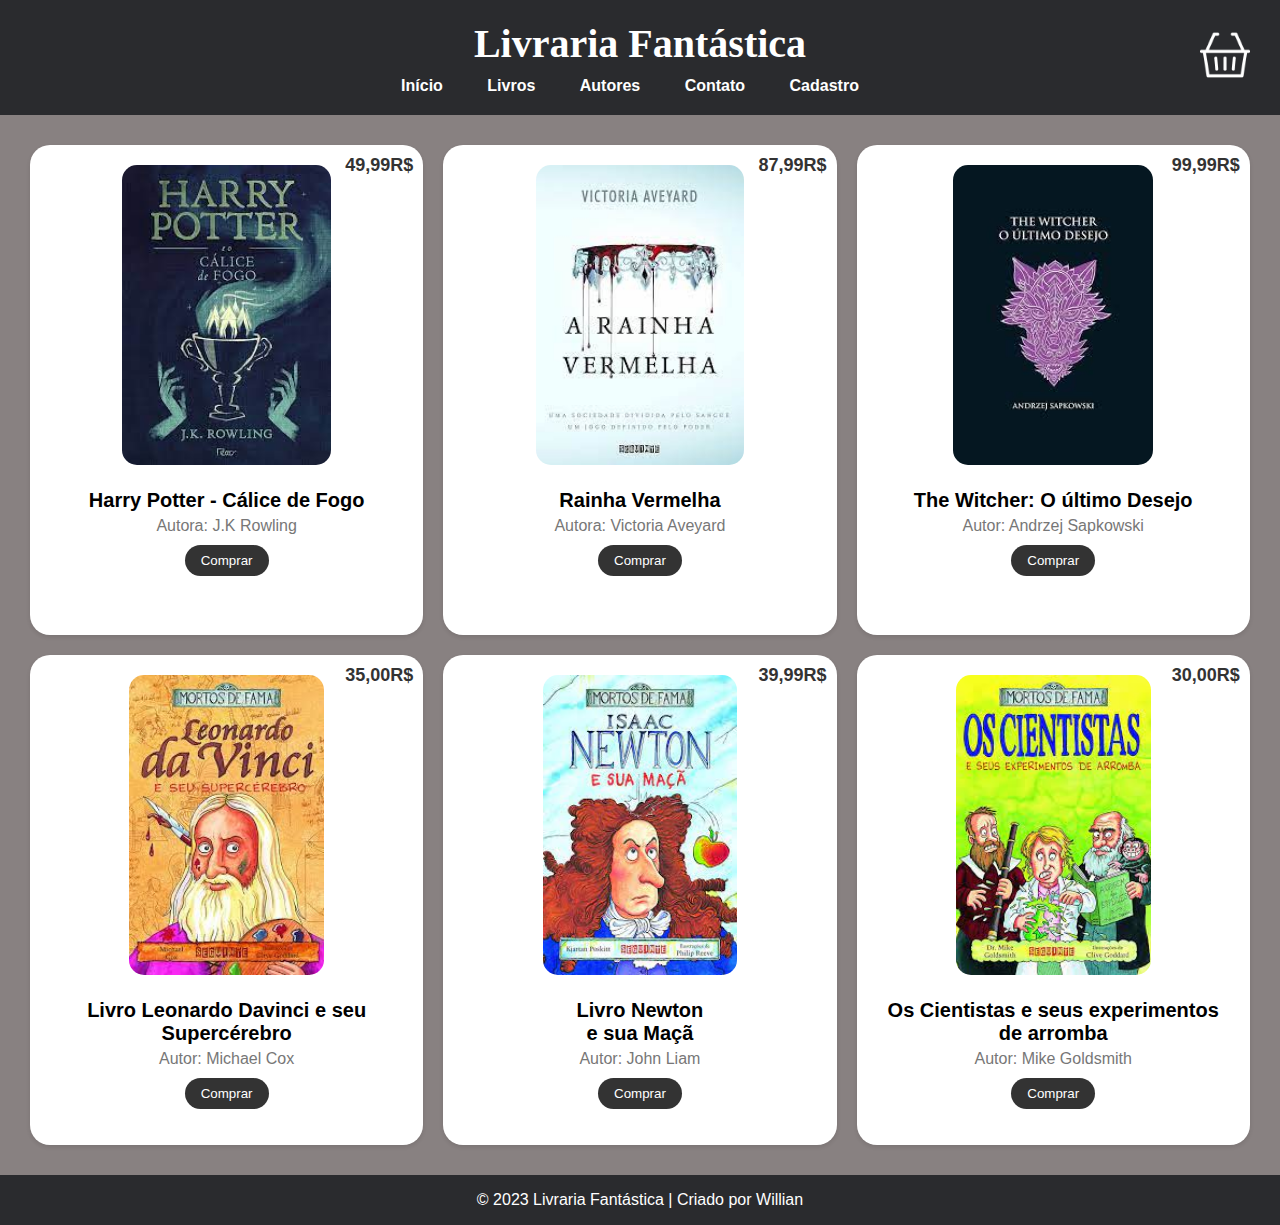
==== index.html @ a338caa1 "ez" ====
<!DOCTYPE html>
<html lang="pt-br">
<head>
    <meta charset="UTF-8">
    <meta name="viewport" content="width=device-width, initial-scale=1.0">
    <link rel="stylesheet" href="assets/css/style.css">
    <title>Livraria</title>
</head>
<body>
    <header>
        <h1>Livraria Fantástica</h1>
        <nav>
            <ul>
                <li><a href="#">Início</a></li>
                <li><a href="#">Livros</a></li>
                <li><a href="#">Autores</a></li>
                <li><a href="#">Contato</a></li>
                <li><a href="cadastro.html">Cadastro</a></li>
            </ul>
            <div id="cart-icon-container">
                <img src="assets/img/carrinho.png" alt="Ícone de Supermercado" id="cart-icon">
                <div id="cart-counter">0</div>
              </div>
        </nav>
    </header>

    <main>
        <section class="cards">
            <div class="card">
                <span>49,99R$</span>
                <img src="assets/img/HP - cálice de fogo.jfif" alt="Harry Potter Cálice de Fogo">
                <h2>Harry Potter - Cálice de Fogo</h2>
                <p>Autora: J.K Rowling</p>
                <button>Comprar</button>
            </div>
            <div class="card">
                <span>87,99R$</span>
                <img src="assets/img/Rainha vermelha.jfif" alt="Rainha vermelha">
                <h2>Rainha Vermelha</h2>
                <p>Autora: Victoria Aveyard</p>
                <button>Comprar</button>
            </div>
            <div class="card">
                <span>99,99R$</span>
                <img src="assets/img/The witcher o último desejo.jfif" alt="The witcher o último desejo">
                <h2>The Witcher: O último Desejo</h2>
                <p>Autor: Andrzej Sapkowski</p>
                <button>Comprar</button>
            </div>
        </section>
        <section class="cards">
            <div class="card col-4">
                <span>35,00R$</span>
                <img src="assets/img/Leo Davinci.jfif" alt="Livro Leonardo Davinci e seu Supercérebro">
                <h2>Livro Leonardo Davinci e seu Supercérebro</h2>
                <p>Autor: Michael Cox</p>
                <button>Comprar</button>
            </div>
            <div class="card col-4">
                <span>39,99R$</span>
                <img src="assets/img/Newton e sua maçã.jfif" alt="Livro Newton e sua Maçã">
                <h2>Livro Newton <br>e sua Maçã</h2>
                <p>Autor: John Liam</p>
                <button>Comprar</button>
            </div>
            <div class="card col-4">
                <span>30,00R$</span>
                <img src="assets/img/Os cientistas.jfif" alt="Livro Os Cientistas e seus experimentos de arromba">
                <h2>Os Cientistas e seus experimentos de arromba</h2>
                <p>Autor: Mike Goldsmith</p>
                <button>Comprar</button>
            </div>
        </section>
        <div id="cart-modal" class="modal">
            <div class="modal-content">
              <span class="close">&times;</span>
              <h2>Seu Carrinho</h2>
              <ul id="cart-items-list"></ul>
              <p>Total: <span id="cart-total">0,00R$</span></p>
              <button id="buy-button" class="buy-button">Comprar</button>
            </div>
          </div>
    </main>

    <footer>
        <p>&copy; 2023 Livraria Fantástica | Criado por Willian</p>
    </footer>

    <script>
        const books = {
          'cálice-de-fogo': {
            name: 'Harry Potter - Cálice de Fogo',
            price: 80.00,
            image: 'assets/img/HP - cálice de fogo.jfif',
            quantity: 0
          },
          'rainha-vermelha': {
            name: 'Rainha Vermelha',
            price: 80.00,
            image: 'assets/img/Rainha vermelha.jfif',
            quantity: 0
          },
          'ultimo-desejo': {
            name: 'The Witcher: O último Desejo',
            price: 80.00,
            image: 'assets/img/The witcher o último desejo.jfif',
            quantity: 0
          },
          'leo-davinci': {
            name: 'Livro Leonardo Davinci e seu Supercérebro',
            price: 80.00,
            image: 'assets/img/Leo Davinci.jfif',
            quantity: 0
          },
          'newton-maca': {
            name: 'Livro Newton e sua Maçã',
            price: 80.00,
            image: 'assets/img/Newton e sua maçã.jfif',
            quantity: 0
          },
          'cientistas': {
            name: 'Os Cientistas e seus experimentos de arromba',
            price: 80.00,
            image: 'assets/img/Os cientistas.jfif',
            quantity: 0
          }
        };
      
        const cart = [];
      
        function updateCartCounter() {
          const counter = document.getElementById('cart-counter');
          counter.innerText = cart.length;
          counter.style.display = cart.length > 0 ? 'block' : 'none';
        }
      
        function addToCart(bookKey) {
          const book = books[bookKey];
          cart.push(book);
          updateCartCounter();
          updateCartModal();
        }
      
        function removeFromCart(index) {
          cart.splice(index, 1);
          updateCartCounter();
          updateCartModal();
        }
      
        function updateCartModal() {
          const cartItemsList = document.getElementById('cart-items-list');
          const cartTotal = document.getElementById('cart-total');
      
          cartItemsList.innerHTML = '';
      
          cart.forEach((book, index) => {
            const listItem = document.createElement('li');
            listItem.innerHTML = `
              <img src="${book.image}" alt="${book.name}" width="50">
              <span>${book.name} - ${book.price.toFixed(2)}R$</span>
              <button onclick="removeFromCart(${index})">Remover</button>
            `;
            cartItemsList.appendChild(listItem);
          });
      
          const total = cart.reduce((acc, book) => acc + book.price, 0).toFixed(2);
          cartTotal.innerText = `Total: ${total}R$`;
        }
      
        const buttons = document.querySelectorAll('.card button');
        buttons.forEach(function (button) {
          button.addEventListener('click', function () {
            const bookKey = button.parentElement.getAttribute('data-book-key');
            addToCart(bookKey);
          });
        });
      
        const cartIcon = document.getElementById('cart-icon');
        cartIcon.addEventListener('click', function () {
          const modal = document.getElementById('cart-modal');
          modal.style.display = 'block';
        });
      
        const closeModal = document.querySelector('.close');
        closeModal.addEventListener('click', function () {
          const modal = document.getElementById('cart-modal');
          modal.style.display = 'none';
        });
      
        const buyButton = document.getElementById('buy-button');
        buyButton.addEventListener('click', function () {
          alert('Implemente aqui a lógica de compra');
        });
      </script>
      
      
</body>
</html>
---- assets/css/style.css ----
@font-face {
    font-family: Fonte-externa;
    src: url(assets/font/DancingScript-VariableFont_wght.ttf);
}

* {
 margin: 0;
 padding: 0;
 box-sizing: border-box;
}

body {
    font-family: Arial, sans-serif;
    background-color: #888181;
}

header {
    background-color: #2a2b2e;
    color: #fff;
    text-align: center;
    padding: 20px; 
}

header h1 {
    font-family: Fonte-externa;
    font-size: 40px;
    margin-bottom: 10px;
}

nav ul {
    list-style: none;
}

nav li {
    display: inline;
    margin-right: 20px;
}

nav a {
    text-decoration: none;
    font-weight: bold;
    color: white;
    padding: 10px;
    border-radius: 10px;
    transition: 0.4s;
}

nav a:hover {
    background-color: gray;
    font-size: 20px;
}

#cart-icon-container {
    position: absolute;
    top: 10px;
    right: 10px;
    cursor: pointer;
    display: flex;
    align-items: center;
  }
  
  #cart-icon {
    width: 50px; 
    height: 50px;
    margin-top: 20px; 
    margin-right: 20px;
  }
  
  #cart-counter {
    position: absolute;
    top: 5px;
    right: 5px;
    background-color: red;
    color: white;
    border-radius: 50%;
    width: 20px;
    height: 20px; 
    text-align: center;
    line-height: 20px; 
    font-size: 14px; 
    display: none; 
  }

  .modal {
    display: none;
    position: fixed;
    z-index: 1;
    left: 0;
    top: 0;
    width: 100%;
    height: 100%;
    overflow: auto;
    background-color: rgba(0, 0, 0, 0.5);
  }
  
  .modal-content {
    background-color: #fefefe;
    margin: 10% auto;
    padding: 20px;
    border: 1px solid #888;
    width: 80%;
  }
  
  .close {
    color: #aaa;
    float: right;
    font-size: 28px;
    font-weight: bold;
    cursor: pointer;
  }
  
  .close:hover {
    color: black;
  }
  
  .buy-button {
    background-color: #4CAF50;
    color: white;
    padding: 10px;
    border: none;
    border-radius: 5px;
    cursor: pointer;
    margin-top: 10px;
  }
  
  .buy-button:hover {
    background-color: #45a049;
  }

main {
    padding: 20px;
    overflow: hidden;
}

[class*="col-"] {
    float: left;
    padding-right: 10px;
}
    

.col-1 { width: 8.33%; }
.col-2 { width: 16.66%; }
.col-3 { width: 24.99%; }
.col-4 { width: 33.32%; }
.col-5 { width: 41.65%; }
.col-6 { width: 49.98%; }
.col-7 { width: 58.31%; }
.col-8 { width: 66.64%; }
.col-9 { width: 74.97%; }
.col-10 { width: 83.3%; }
.col-11 { width: 91.63%; }
.col-12 { width: 99.96%; }

.card {
    position: relative;
    width: calc(33.33% - 20px);
    margin: 10px;
    padding: 20px;
    background-color: #fff;
    box-shadow: 0 2px 4px rgba(0, 0, 0, 0.1);
    text-align: center;
    float: left;
    border-radius: 20px;
    height: 490px;
  }
  
  .card span {
    position: absolute;
    top: 10px;
    right: 10px;
    font-size: 18px;
    font-weight: bold;
    color: #333;
  }
  
  .card h2 {
    margin-bottom: 5px;
    font-size: 20px;
    font-weight: bold;
  }
  
  .card p {
    color: #777;
  }
  
  .card img {
    max-width: 100%;
    height: 300px;
    border-radius: 15px;
    margin-bottom: 20px;
  }
  
  .card button {
    background-color: #333;
    color: #fff;
    border: none;
    padding: 8px 16px;
    margin-top: 10px;
    cursor: pointer;
    transition: background-color 0.3s ease;
    border-radius: 20px;
  }
  
  .card button:hover {
    background-color: #555;
  }

footer {
    background-color: #2a2b2e;
    color: #fff;
    text-align: center;
    padding: 1rem;
}

.container {
    width: 1200px;
    max-width: 100%;
    margin: 0 auto;
    padding: 20px;
    background-color: #fff;
    box-shadow: 0 2px 4px rgba(0, 0, 0, 0.1);
}

form {
    overflow: hidden;
}

form fieldset {
  border: 1px solid #ccc;
  border-radius: 4px;
  padding: 10px;
  margin-bottom: 10px;
}

form legend {
  font-weight: bold;
  color: #777;
}

.input-container {
    margin-bottom: 10px;
}

.input-container label {
    display: block;
    margin-bottom: 5px;
    font-weight: bold;
    font-size: 14px;
}

input[type="text"],
input[type="date"],
input[type="number"] {
  width: 100%;
  padding: 8px;
  border: 1px solid #ccc;
  border-radius: 4px;
  color: #555;
}

.radio-group label {
    display: inline;
    margin-right: 10px;
    font-weight: normal;
  }
  
  .input-check {
      display: inline-block;
      margin-right: 10px;
  }
  
  .input-check input[type="checkbox"] + label {
      display: inline-block;
      font-weight: normal;
  }

  span {
    float: right;
  }

  textarea {
    width: 100%;
    padding: 8px;
    border: 1px solid #ccc;
    border-radius: 4px;
    resize: vertical; 
    height: 120px; 
  }
  
  select {
    width: 100%;
    padding: 8px;
    border: 1px solid #ccc;
    border-radius: 4px;
  }

  button {
    background-color: #007bff;
    color: white;
    border: none;
    border-radius: 7px;
    padding: 10px;
    cursor: pointer; 
  }
  
  button[type="reset"] {
    background-color: #6c757d;
  }
  
  button:hover {
    background-color: #0056b3;
  }
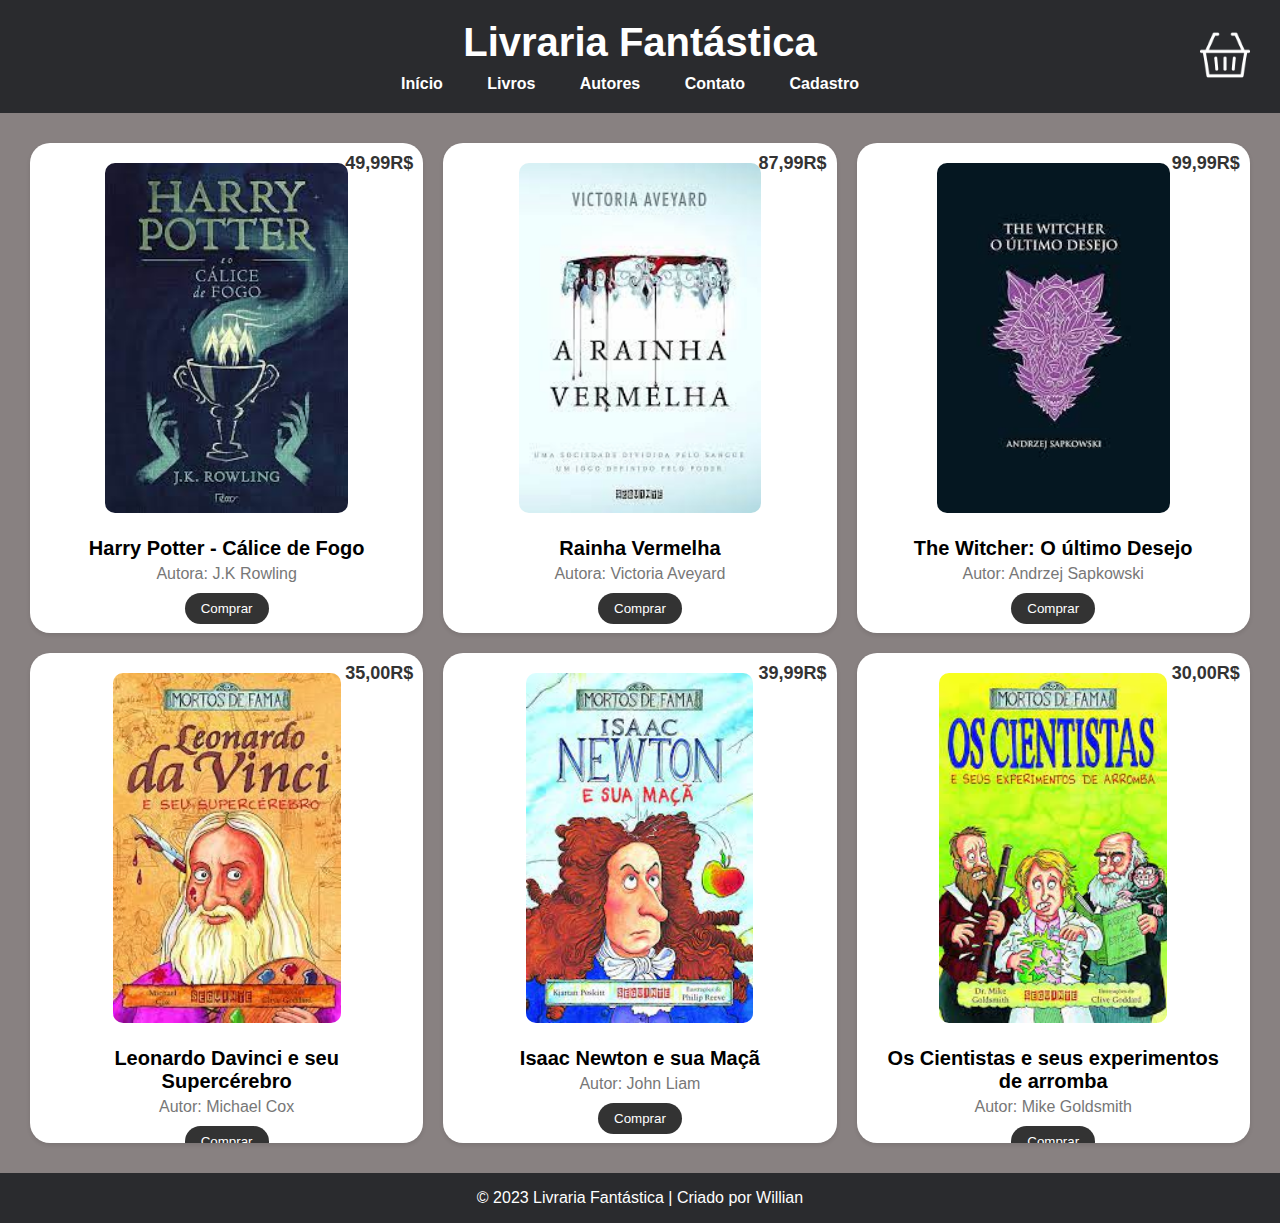
==== commit dafe65ac: "sad" ====
--- a/index.html
+++ b/index.html
@@ -4,6 +4,7 @@
     <meta charset="UTF-8">
     <meta name="viewport" content="width=device-width, initial-scale=1.0">
     <link rel="stylesheet" href="assets/css/style.css">
+    <script src="js/script.js"></script>
     <title>Livraria</title>
 </head>
 <body>
@@ -26,21 +27,22 @@
 
     <main>
         <section class="cards">
-            <div class="card">
+            <div class="card" data-book-key="cálice-de-fogo">
                 <span>49,99R$</span>
                 <img src="assets/img/HP - cálice de fogo.jfif" alt="Harry Potter Cálice de Fogo">
                 <h2>Harry Potter - Cálice de Fogo</h2>
                 <p>Autora: J.K Rowling</p>
                 <button>Comprar</button>
             </div>
-            <div class="card">
+            <!-- Adicione o atributo data-book-key aos outros cartões também -->
+            <div class="card" data-book-key="rainha-vermelha">
                 <span>87,99R$</span>
                 <img src="assets/img/Rainha vermelha.jfif" alt="Rainha vermelha">
                 <h2>Rainha Vermelha</h2>
                 <p>Autora: Victoria Aveyard</p>
                 <button>Comprar</button>
             </div>
-            <div class="card">
+            <div class="card" data-book-key="ultimo-desejo">
                 <span>99,99R$</span>
                 <img src="assets/img/The witcher o último desejo.jfif" alt="The witcher o último desejo">
                 <h2>The Witcher: O último Desejo</h2>
@@ -49,21 +51,22 @@
             </div>
         </section>
         <section class="cards">
-            <div class="card col-4">
+            <!-- Adicione o atributo data-book-key aos outros cartões desta seção -->
+            <div class="card col-4" data-book-key="leo-davinci">
                 <span>35,00R$</span>
                 <img src="assets/img/Leo Davinci.jfif" alt="Livro Leonardo Davinci e seu Supercérebro">
-                <h2>Livro Leonardo Davinci e seu Supercérebro</h2>
+                <h2>Leonardo Davinci e seu Supercérebro</h2>
                 <p>Autor: Michael Cox</p>
                 <button>Comprar</button>
             </div>
-            <div class="card col-4">
+            <div class="card col-4" data-book-key="newton-maca">
                 <span>39,99R$</span>
                 <img src="assets/img/Newton e sua maçã.jfif" alt="Livro Newton e sua Maçã">
-                <h2>Livro Newton <br>e sua Maçã</h2>
+                <h2>Isaac Newton e sua Maçã</h2>
                 <p>Autor: John Liam</p>
                 <button>Comprar</button>
             </div>
-            <div class="card col-4">
+            <div class="card col-4" data-book-key="cientistas">
                 <span>30,00R$</span>
                 <img src="assets/img/Os cientistas.jfif" alt="Livro Os Cientistas e seus experimentos de arromba">
                 <h2>Os Cientistas e seus experimentos de arromba</h2>
@@ -90,42 +93,43 @@
         const books = {
           'cálice-de-fogo': {
             name: 'Harry Potter - Cálice de Fogo',
-            price: 80.00,
+            price: 49.99,
             image: 'assets/img/HP - cálice de fogo.jfif',
             quantity: 0
           },
           'rainha-vermelha': {
             name: 'Rainha Vermelha',
-            price: 80.00,
+            price: 87.99,
             image: 'assets/img/Rainha vermelha.jfif',
             quantity: 0
           },
           'ultimo-desejo': {
             name: 'The Witcher: O último Desejo',
-            price: 80.00,
+            price: 99.99,
             image: 'assets/img/The witcher o último desejo.jfif',
             quantity: 0
           },
           'leo-davinci': {
             name: 'Livro Leonardo Davinci e seu Supercérebro',
-            price: 80.00,
+            price: 35.00,
             image: 'assets/img/Leo Davinci.jfif',
             quantity: 0
           },
           'newton-maca': {
             name: 'Livro Newton e sua Maçã',
-            price: 80.00,
+            price: 39.99,
             image: 'assets/img/Newton e sua maçã.jfif',
             quantity: 0
           },
           'cientistas': {
             name: 'Os Cientistas e seus experimentos de arromba',
-            price: 80.00,
+            price: 30.00,
             image: 'assets/img/Os cientistas.jfif',
             quantity: 0
           }
         };
-      
+        
+        var totalvenda = 0;
         const cart = [];
       
         function updateCartCounter() {
@@ -136,9 +140,13 @@
       
         function addToCart(bookKey) {
           const book = books[bookKey];
-          cart.push(book);
-          updateCartCounter();
-          updateCartModal();
+          if (book) {
+            cart.push(book);
+            updateCartCounter();
+            updateCartModal();
+          } else {
+            console.error(`Livro com a chave '${bookKey}' não encontrado.`);
+          }
         }
       
         function removeFromCart(index) {
@@ -148,24 +156,30 @@
         }
       
         function updateCartModal() {
-          const cartItemsList = document.getElementById('cart-items-list');
-          const cartTotal = document.getElementById('cart-total');
-      
-          cartItemsList.innerHTML = '';
-      
-          cart.forEach((book, index) => {
-            const listItem = document.createElement('li');
-            listItem.innerHTML = `
-              <img src="${book.image}" alt="${book.name}" width="50">
-              <span>${book.name} - ${book.price.toFixed(2)}R$</span>
-              <button onclick="removeFromCart(${index})">Remover</button>
-            `;
-            cartItemsList.appendChild(listItem);
-          });
-      
-          const total = cart.reduce((acc, book) => acc + book.price, 0).toFixed(2);
-          cartTotal.innerText = `Total: ${total}R$`;
-        }
+        const cartItemsList = document.getElementById('cart-items-list');
+        const cartTotal = document.getElementById('cart-total');
+
+        cartItemsList.innerHTML = '';
+
+        cart.forEach((book, index) => {
+          const listItem = document.createElement('li');
+          listItem.innerHTML = `
+            <div style="display: flex; align-items: center;">
+              <img src="${book.image}" alt="${book.name}" width="80" style="border-radius: 5px; margin-right: 10px;">
+              <div>
+                <span style="font-size: 18px; font-weight: bold;">${book.name}</span>
+                <p style="font-size: 16px; color: #555; margin-top: 5px;">${book.price.toFixed(2)}R$</p>
+              </div>
+            </div>
+            <button onclick="removeFromCart(${index})" style="background-color: #007bff; color: white; border: none; border-radius: 5px; padding: 8px 16px; cursor: pointer; transition: background-color 0.3s ease; margin-top: 5px;">Remover</button>
+          `;
+          cartItemsList.appendChild(listItem);
+        });
+
+        const total = cart.reduce((acc, book) => acc + book.price, 0).toFixed(2);
+        cartTotal.innerText = `Total: ${total}R$`;
+        totalvenda = `${total}`;
+      }
       
         const buttons = document.querySelectorAll('.card button');
         buttons.forEach(function (button) {
@@ -187,12 +201,31 @@
           modal.style.display = 'none';
         });
       
-        const buyButton = document.getElementById('buy-button');
-        buyButton.addEventListener('click', function () {
-          alert('Implemente aqui a lógica de compra');
-        });
+      function openNewWindow(total) {
+                // Configurar as dimensões da nova janela
+                var width = 500;
+                var height = 500;
+
+                // Calcular as coordenadas para centralizar a janela na tela
+                var left = (window.innerWidth - width) / 2;
+                var top = (window.innerHeight - height) / 2;
+
+                // Configurar os parâmetros para a nova janela
+                var options = "width=" + width + ",height=" + height + ",left=" + left + ",top=" + top + ",toolbar=no,location=no,directories=no,status=no,menubar=no,scrollbars=yes,resizable=yes";
+
+                // Adicionar o valor total aos parâmetros da URL
+                var url = "cadastro.html?total=" + encodeURIComponent(total);
+
+                // Abrir a nova janela
+                var newWindow = window.open(url, "_blank", options);
+
+                // Focar na nova janela (opcional)
+                newWindow.focus();
+            }
+          const buyButton = document.getElementById('buy-button');
+          buyButton.addEventListener('click', function () {
+              openNewWindow(cart.reduce((acc, book) => acc + book.price, 0).toFixed(2));
+          });
       </script>
-      
-      
 </body>
-</html>+</html>
--- a/assets/css/style.css
+++ b/assets/css/style.css
@@ -1,142 +1,197 @@
-@font-face {
-    font-family: Fonte-externa;
-    src: url(assets/font/DancingScript-VariableFont_wght.ttf);
-}
-
 * {
- margin: 0;
- padding: 0;
- box-sizing: border-box;
+  margin: 0;
+  padding: 0;
+  box-sizing: border-box;
 }
 
 body {
-    font-family: Arial, sans-serif;
-    background-color: #888181;
+  font-family: Arial, sans-serif;
+  background-color: #888181;
 }
 
 header {
-    background-color: #2a2b2e;
-    color: #fff;
-    text-align: center;
-    padding: 20px; 
+  background-color: #2a2b2e;
+  color: #fff;
+  text-align: center;
+  padding: 20px;
 }
 
 header h1 {
-    font-family: Fonte-externa;
-    font-size: 40px;
-    margin-bottom: 10px;
+  font-size: 40px;
+  margin-bottom: 10px;
 }
 
 nav ul {
-    list-style: none;
+  list-style: none;
 }
 
 nav li {
-    display: inline;
-    margin-right: 20px;
+  display: inline;
+  margin-right: 20px;
 }
 
 nav a {
-    text-decoration: none;
-    font-weight: bold;
-    color: white;
-    padding: 10px;
-    border-radius: 10px;
-    transition: 0.4s;
+  text-decoration: none;
+  font-weight: bold;
+  color: white;
+  padding: 10px;
+  border-radius: 10px;
+  transition: 0.4s;
 }
 
 nav a:hover {
-    background-color: gray;
-    font-size: 20px;
+  background-color: gray;
+  font-size: 20px;
 }
 
 #cart-icon-container {
-    position: absolute;
-    top: 10px;
-    right: 10px;
-    cursor: pointer;
-    display: flex;
-    align-items: center;
-  }
-  
-  #cart-icon {
-    width: 50px; 
-    height: 50px;
-    margin-top: 20px; 
-    margin-right: 20px;
-  }
-  
-  #cart-counter {
-    position: absolute;
-    top: 5px;
-    right: 5px;
-    background-color: red;
-    color: white;
-    border-radius: 50%;
-    width: 20px;
-    height: 20px; 
-    text-align: center;
-    line-height: 20px; 
-    font-size: 14px; 
-    display: none; 
-  }
-
-  .modal {
-    display: none;
-    position: fixed;
-    z-index: 1;
-    left: 0;
-    top: 0;
-    width: 100%;
-    height: 100%;
-    overflow: auto;
-    background-color: rgba(0, 0, 0, 0.5);
-  }
-  
-  .modal-content {
-    background-color: #fefefe;
-    margin: 10% auto;
-    padding: 20px;
-    border: 1px solid #888;
-    width: 80%;
-  }
-  
-  .close {
-    color: #aaa;
-    float: right;
-    font-size: 28px;
-    font-weight: bold;
-    cursor: pointer;
-  }
-  
-  .close:hover {
-    color: black;
-  }
-  
-  .buy-button {
-    background-color: #4CAF50;
-    color: white;
-    padding: 10px;
-    border: none;
-    border-radius: 5px;
-    cursor: pointer;
-    margin-top: 10px;
-  }
-  
-  .buy-button:hover {
-    background-color: #45a049;
-  }
+  position: absolute;
+  top: 10px;
+  right: 10px;
+  cursor: pointer;
+  display: flex;
+  align-items: center;
+}
+
+#cart-icon {
+  width: 50px;
+  height: 50px;
+  margin-top: 20px;
+  margin-right: 20px;
+}
+
+#cart-counter {
+  position: absolute;
+  top: 5px;
+  right: 5px;
+  background-color: red;
+  color: white;
+  border-radius: 50%;
+  width: 20px;
+  height: 20px;
+  text-align: center;
+  line-height: 20px;
+  font-size: 14px;
+  display: none;
+}
+
+.modal {
+  display: none;
+  position: fixed;
+  z-index: 1;
+  left: 0;
+  top: 0;
+  width: 100%;
+  height: 100%;
+  overflow: auto;
+  background-color: rgba(0, 0, 0, 0.5);
+}
+
+.modal-content {
+  background-color: #fefefe;
+  margin: 10% auto;
+  padding: 30px;
+  border: 1px solid #888;
+  width: 80%;
+  border-radius: 10px;
+  box-shadow: 0 0 10px rgba(0, 0, 0, 0.3); 
+}
+
+.close {
+  color: #aaa;
+  float: right;
+  font-size: 32px; 
+  font-weight: bold;
+  cursor: pointer;
+  transition: color 0.3s ease; 
+}
+
+.close:hover {
+  color: #000; 
+}
+
+
+#cart-items-list {
+  list-style: none;
+}
+
+#cart-items-list li {
+  margin: 20px;
+  margin-bottom: 20px;
+  padding: 20px;
+  background-color: #fff;
+  border-radius: 10px; /* Adicionado bordas arredondadas */
+  box-shadow: 0 2px 4px rgba(0, 0, 0, 0.1); /* Adicionado sombreado */
+  display: flex;
+  justify-content: space-between;
+  align-items: center;
+}
+
+#cart-items-list span {
+  font-size: 18px; /* Ajusta o tamanho do nome do livro */
+  font-weight: bold;
+}
+
+#cart-items-list p {
+  font-size: 16px; /* Ajusta o tamanho do preço */
+  color: #555; /* Cor do preço */
+  margin-top: 5px; /* Espaçamento acima do preço */
+}
+
+#cart-items-list button {
+  background-color: #007bff; /* Cor azul para o botão de remover */
+  color: white;
+  border: none;
+  margin-right: 20px;
+  border-radius: 5px;
+  padding: 8px 30px;
+  cursor: pointer;
+  transition: background-color 0.3s ease;
+}
+
+#cart-items-list button:hover {
+  background-color: #0056b3;
+}
+
+#cart-items-list img {
+  max-width: 80px; /* Aumentado o tamanho da imagem */
+  height: auto;
+  border-radius: 5px; /* Bordas arredondadas */
+  margin-right: 10px;
+}
+
+#cart-total {
+  font-weight: bold;
+  margin-top: 20px; /* Ajustando o espaçamento acima do total */
+  margin-bottom: 20px; /* Ajustando o espaçamento abaixo do total */
+  display: block; /* Forçando a exibição como bloco */
+}
+
+.buy-button {
+  background-color: #4CAF50;
+  color: white;
+  padding: 10px;
+  border: none;
+  border-radius: 5px;
+  cursor: pointer;
+  margin-top: 10px;
+  transition: background-color 0.3s ease;
+}
+
+.buy-button:hover {
+  background-color: #45a049;
+}
+
 
 main {
-    padding: 20px;
-    overflow: hidden;
+  padding: 20px;
+  overflow: hidden;
 }
 
 [class*="col-"] {
-    float: left;
-    padding-right: 10px;
-}
-    
+  float: left;
+  padding-right: 10px;
+}
 
 .col-1 { width: 8.33%; }
 .col-2 { width: 16.66%; }
@@ -152,77 +207,78 @@
 .col-12 { width: 99.96%; }
 
 .card {
-    position: relative;
-    width: calc(33.33% - 20px);
-    margin: 10px;
-    padding: 20px;
-    background-color: #fff;
-    box-shadow: 0 2px 4px rgba(0, 0, 0, 0.1);
-    text-align: center;
-    float: left;
-    border-radius: 20px;
-    height: 490px;
-  }
-  
-  .card span {
-    position: absolute;
-    top: 10px;
-    right: 10px;
-    font-size: 18px;
-    font-weight: bold;
-    color: #333;
-  }
-  
-  .card h2 {
-    margin-bottom: 5px;
-    font-size: 20px;
-    font-weight: bold;
-  }
-  
-  .card p {
-    color: #777;
-  }
-  
-  .card img {
-    max-width: 100%;
-    height: 300px;
-    border-radius: 15px;
-    margin-bottom: 20px;
-  }
-  
-  .card button {
-    background-color: #333;
-    color: #fff;
-    border: none;
-    padding: 8px 16px;
-    margin-top: 10px;
-    cursor: pointer;
-    transition: background-color 0.3s ease;
-    border-radius: 20px;
-  }
-  
-  .card button:hover {
-    background-color: #555;
-  }
+  position: relative;
+  width: calc(33.33% - 20px);
+  margin: 10px;
+  padding: 20px;
+  background-color: #fff;
+  box-shadow: 0 2px 4px rgba(0, 0, 0, 0.1);
+  text-align: center;
+  float: left;
+  border-radius: 20px;
+  height: 490px;
+  overflow: hidden; /* Adicionado para esconder a borda arredondada extra */
+}
+
+.card span {
+  position: absolute;
+  top: 10px;
+  right: 10px;
+  font-size: 18px;
+  font-weight: bold;
+  color: #333;
+}
+
+.card h2 {
+  margin-bottom: 5px;
+  font-size: 20px;
+  font-weight: bold;
+}
+
+.card p {
+  color: #777;
+}
+
+.card img {
+  max-width: 100%;
+  height: 350px; /* Altura reduzida para acomodar a nova imagem maior */
+  border-radius: 10px; /* Adicionado para criar bordas arredondadas */
+  margin-bottom: 20px;
+}
+
+.card button {
+  background-color: #333;
+  color: #fff;
+  border: none;
+  padding: 8px 16px;
+  margin-top: 10px;
+  cursor: pointer;
+  transition: background-color 0.3s ease;
+  border-radius: 20px;
+}
+
+.card button:hover {
+  background-color: #555;
+}
 
 footer {
-    background-color: #2a2b2e;
-    color: #fff;
-    text-align: center;
-    padding: 1rem;
+  background-color: #2a2b2e;
+  color: #fff;
+  text-align: center;
+  padding: 1rem;
 }
 
 .container {
-    width: 1200px;
-    max-width: 100%;
-    margin: 0 auto;
-    padding: 20px;
-    background-color: #fff;
-    box-shadow: 0 2px 4px rgba(0, 0, 0, 0.1);
+  width: 1200px;
+  max-width: 100%;
+  margin: 0 auto;
+  padding: 20px;
+  background-color: #fff;
+  box-shadow: 0 2px 4px rgba(0, 0, 0, 0.1);
 }
 
 form {
-    overflow: hidden;
+  overflow: hidden;
 }
 
 form fieldset {
@@ -238,14 +294,14 @@
 }
 
 .input-container {
-    margin-bottom: 10px;
+  margin-bottom: 10px;
 }
 
 .input-container label {
-    display: block;
-    margin-bottom: 5px;
-    font-weight: bold;
-    font-size: 14px;
+  display: block;
+  margin-bottom: 5px;
+  font-weight: bold;
+  font-size: 14px;
 }
 
 input[type="text"],
@@ -259,54 +315,37 @@
 }
 
 .radio-group label {
-    display: inline;
-    margin-right: 10px;
-    font-weight: normal;
-  }
-  
-  .input-check {
-      display: inline-block;
-      margin-right: 10px;
-  }
-  
-  .input-check input[type="checkbox"] + label {
-      display: inline-block;
-      font-weight: normal;
-  }
-
-  span {
-    float: right;
-  }
-
-  textarea {
-    width: 100%;
-    padding: 8px;
-    border: 1px solid #ccc;
-    border-radius: 4px;
-    resize: vertical; 
-    height: 120px; 
-  }
-  
-  select {
-    width: 100%;
-    padding: 8px;
-    border: 1px solid #ccc;
-    border-radius: 4px;
-  }
-
-  button {
-    background-color: #007bff;
-    color: white;
-    border: none;
-    border-radius: 7px;
-    padding: 10px;
-    cursor: pointer; 
-  }
-  
-  button[type="reset"] {
-    background-color: #6c757d;
-  }
-  
-  button:hover {
-    background-color: #0056b3;
-  }
+  display: inline;
+  margin-right: 10px;
+  font-weight: normal;
+}
+
+.input-check {
+  display: inline-block;
+  margin-right: 10px;
+}
+
+.input-check input[type="checkbox"] + label {
+  display: inline-block;
+  font-weight: normal;
+}
+
+span {
+  float: right;
+}
+
+textarea {
+  width: 100%;
+  padding: 8px;
+  border: 1px solid #ccc;
+  border-radius: 4px;
+  resize: vertical;
+  height: 120px;
+}
+
+select {
+  width: 100%;
+  padding: 8px;
+  border: 1px solid #ccc;
+  border-radius: 4px;
+}